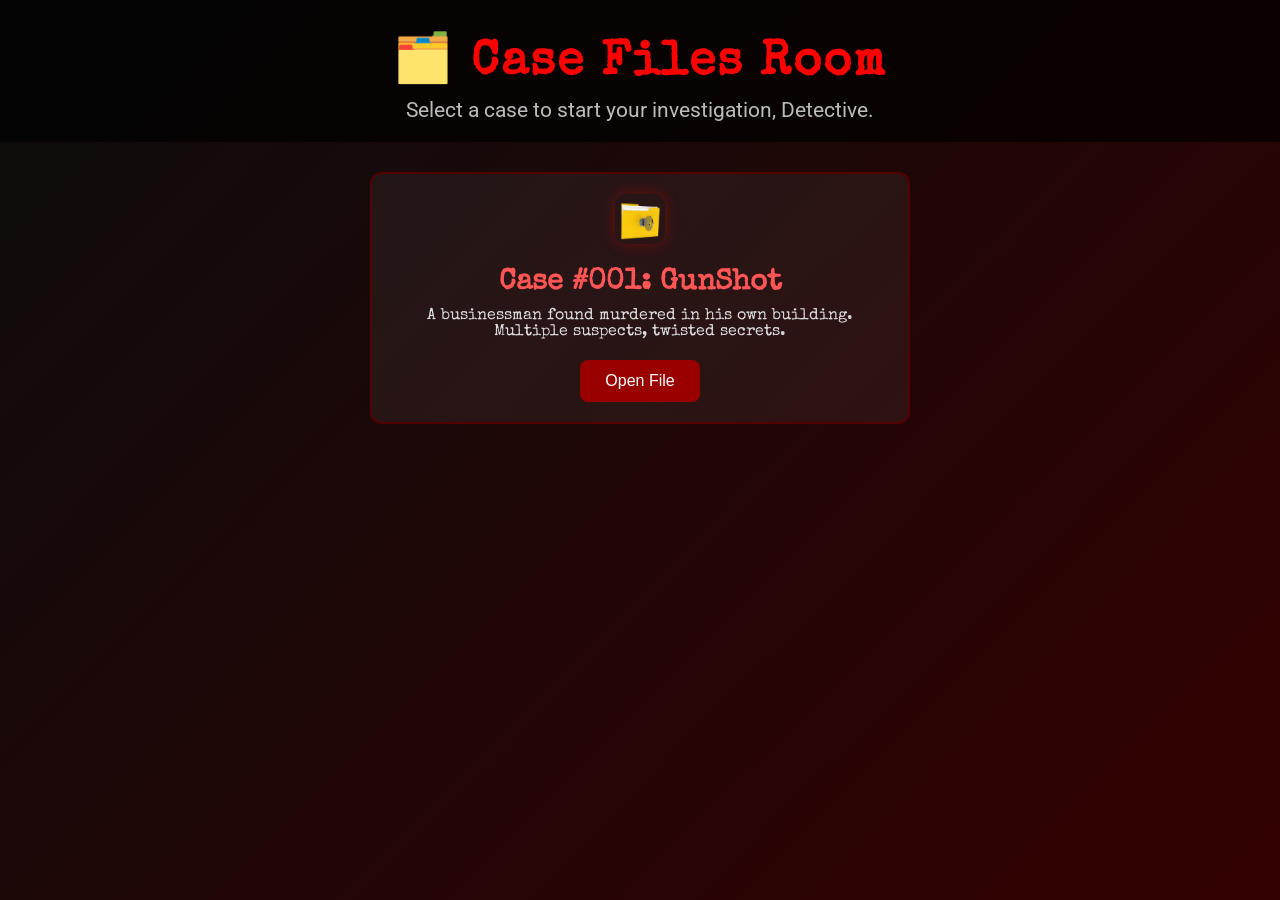
==== case_selection.html @ eb635fcf "Initial commit" ====
<!DOCTYPE html>
<html lang="en">
  <head>
    <meta charset="UTF-8" />
    <title>Case Selection - CC Organization</title>
    <link rel="stylesheet" href="selection-style.css" />
    <link
      href="https://fonts.googleapis.com/css2?family=Special+Elite&family=Roboto:wght@300;700&display=swap"
      rel="stylesheet"
    />
  </head>
  <body class="case-selection-body">
    <header class="case-selection-header">
      <h1>🗂️ Case Files Room</h1>
      <p>Select a case to start your investigation, Detective.</p>
    </header>

    <div class="case-grid">
      <div class="case-card">
        <img src="images/case-file.png" alt="Case File" class="case-image" />
        <h2>Case #001: GunShot</h2>
        <p>
          A businessman found murdered in his own building. Multiple suspects,
          twisted secrets.
        </p>
        <button onclick="startCase()">Open File</button>
      </div>

      <!-- Future cases can be added here easily -->
      <!-- <div class="case-card">...</div> -->
    </div>

    <script>
      function startCase() {
        window.location.href = "case_details.html";
      }
    </script>
  </body>
</html>
---- selection-style.css ----
/* --- General Reset --- */
* {
  margin: 0;
  padding: 0;
  box-sizing: border-box;
}

/* --- Body Style for Case Selection Page --- */
.case-selection-body {
  background: linear-gradient(135deg, #0d0d0d, #330000);
  color: #f5f5f5;
  font-family: 'Special Elite', 'Roboto', sans-serif;
  min-height: 100vh;
  display: flex;
  flex-direction: column;
}

/* --- Header --- */
.case-selection-header {
  text-align: center;
  padding: 30px 20px 20px;
  background: rgba(0, 0, 0, 0.7);
}

.case-selection-header h1 {
  font-size: 3rem;
  margin-bottom: 10px;
  color: #ff0000;
  letter-spacing: 2px;
}

.case-selection-header p {
  font-size: 1.3rem;
  color: #bbbbbb;
  font-family: 'Roboto', sans-serif;
}

/* --- Case Grid --- */
.case-grid {
  display: grid;
  grid-template-columns: repeat(auto-fit, minmax(320px, 1fr));
  gap: 20px;
  padding: 30px;
  max-width: 600px;
  max-height: 400px;
  margin: 0 auto;
}

/* --- Case Card --- */
.case-card {
  background: rgba(255, 255, 255, 0.05);
  border: 2px solid #550000;
  text-align: center;
  transition: transform 0.3s, background-color 0.3s;
  padding: 20px;
  border-radius: 12px;
}

.case-card:hover {
  background: rgba(255, 0, 0, 0.1);
  transform: translateY(-10px);
}

/* --- Case Image --- */
.case-image {
  width: 10%;
  margin-bottom: 20px;
  border-radius: 12px;
  box-shadow: 0 0 15px rgba(255, 0, 0, 0.3);
}

/* --- Case Title --- */
.case-card h2 {
  font-size: 1.8rem;
  color: #ff5555;
  margin-bottom: 10px;
}

/* --- Case Description --- */
.case-card p {
  font-size: 1rem;
  color: #dddddd;
  margin-bottom: 20px;
}

/* --- Button Style --- */
.case-card button {
  padding: 12px 25px;
  font-size: 1rem;
  background-color: #990000;
  border: none;
  color: #fff;
  border-radius: 8px;
  cursor: pointer;
  transition: background-color 0.3s, transform 0.2s;
}

.case-card button:hover {
  background-color: #cc0000;
  transform: scale(1.05);
}
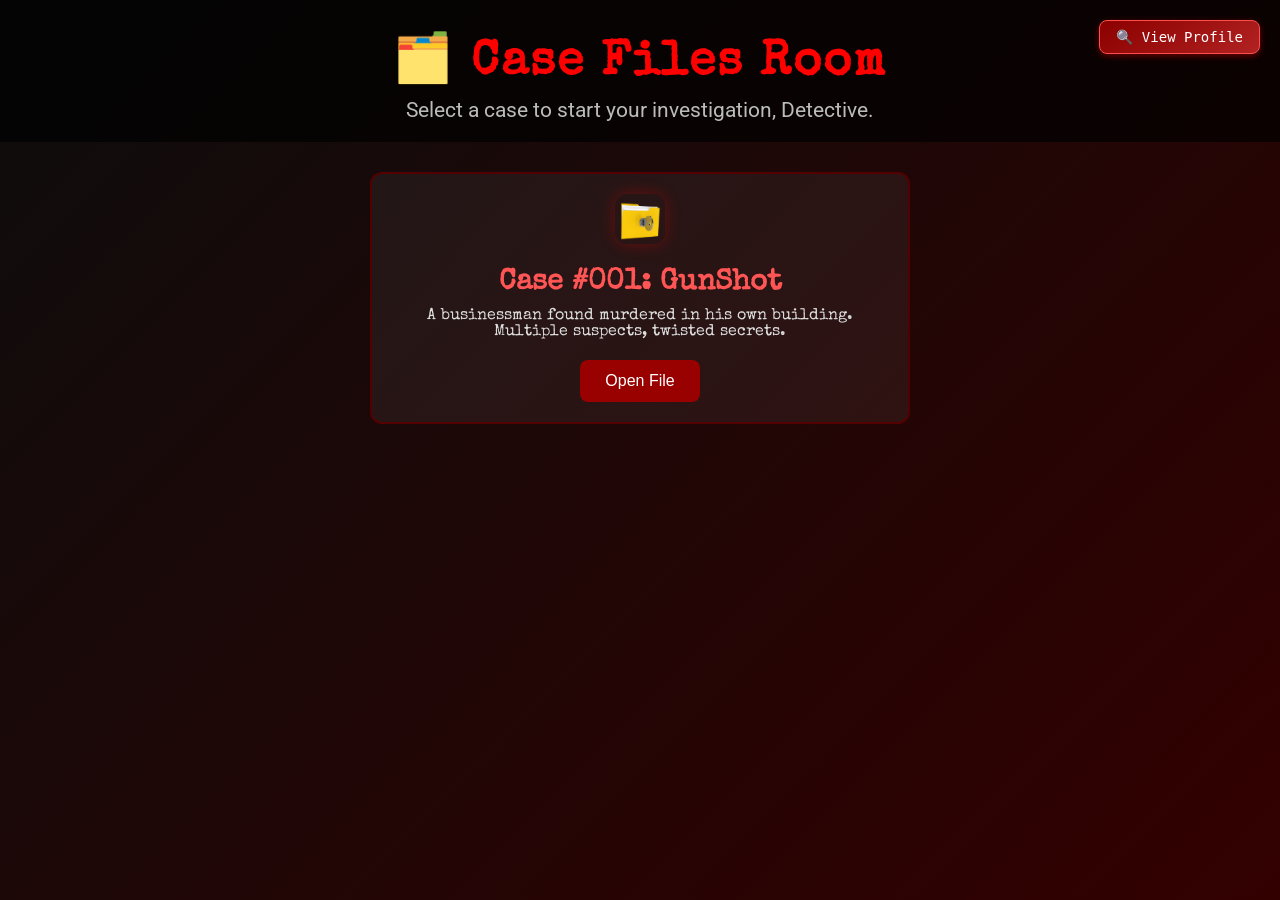
==== commit 01beed21: "Made site responsive for mobile & improved layout" ====
--- a/case_selection.html
+++ b/case_selection.html
@@ -1,7 +1,9 @@
 <!DOCTYPE html>
 <html lang="en">
   <head>
+    <a href="profile.html" class="view-profile-button">🔍 View Profile</a>
     <meta charset="UTF-8" />
+    <meta name="viewport" content="width=device-width, initial-scale=1.0" />
     <title>Case Selection - CC Organization</title>
     <link rel="stylesheet" href="selection-style.css" />
     <link
--- a/selection-style.css
+++ b/selection-style.css
@@ -99,3 +99,28 @@
   background-color: #cc0000;
   transform: scale(1.05);
 }
+
+.view-profile-button {
+  position: absolute;
+  top: 20px;
+  right: 20px;
+  padding: 8px 16px;
+  background: linear-gradient(145deg, #8b0000, #b22222);
+  color: #fff;
+  font-family: monospace;
+  font-size: 14px;
+  border: 1.5px solid #ff4d4d;
+  border-radius: 8px;
+  text-decoration: none;
+  cursor: pointer;
+  box-shadow: 0 2px 6px rgba(255, 0, 0, 0.4);
+  transition: all 0.2s ease-in-out;
+  z-index: 999;
+}
+
+.view-profile-button:hover {
+  background: linear-gradient(145deg, #b22222, #8b0000);
+  color: #000;
+  box-shadow: 0 0 10px rgba(255, 0, 0, 0.7);
+  transform: scale(1.03);
+}
